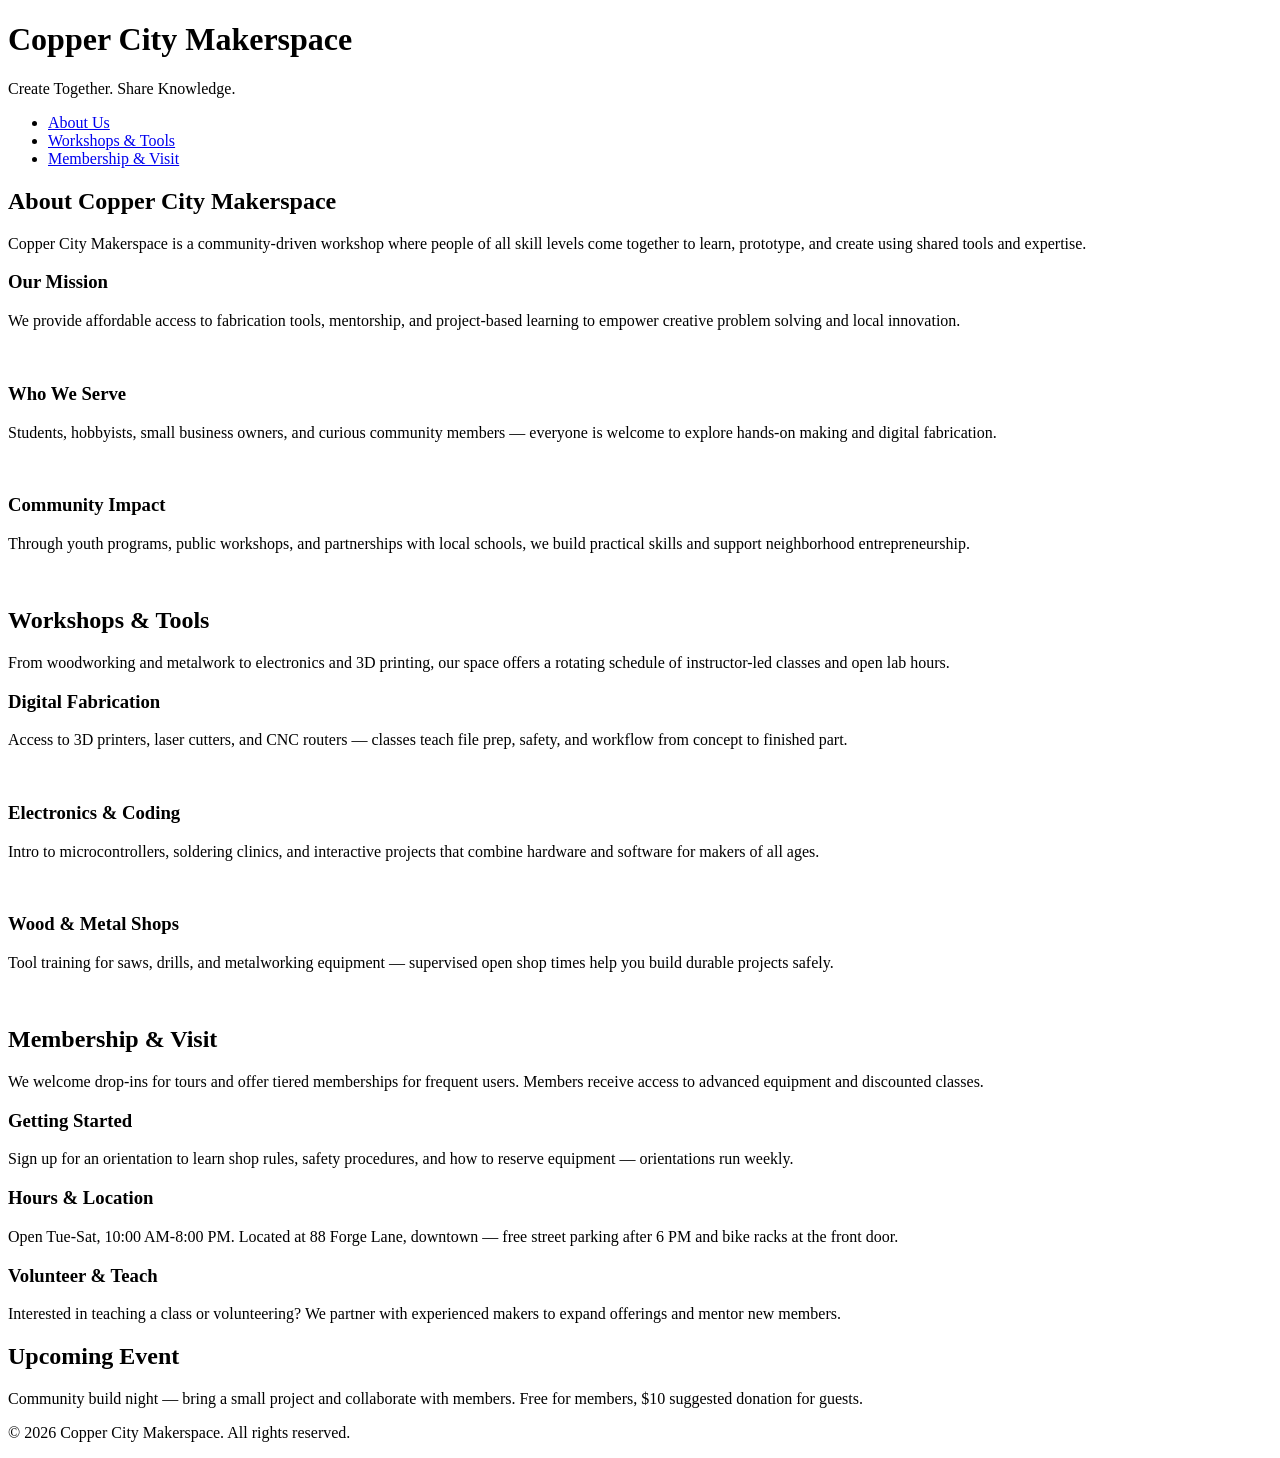
==== index.html @ 6b896163 "Added new pages" ====
<!DOCTYPE html>
<html lang="en">
<head>
    <meta charset="UTF-8">
    <meta name="viewport" content="width=device-width, initial-scale=1.0">
    <link rel="stylesheet" href="styles.css">
    <title>Copper City Makerspace</title>
</head>
<body>
    <header>
        <h1>Copper City Makerspace</h1>
        <p>Create Together. Share Knowledge.</p>
    </header>
<nav>
    <ul>
        <li><a href="about.html">About Us</a></li>
        <li><a href="workshops.html">Workshops & Tools</a></li>
        <li><a href="memberships.html">Membership & Visit</a></li>
    </ul>
</nav>
<main>
    <section id="about">
        <h2>About Copper City Makerspace</h2>
        <p>Copper City Makerspace is a community-driven workshop where people of all skill levels come together to learn, prototype, and create using shared tools and expertise.</p>
        <div class="card-row">
            <section>
                <h3>Our Mission</h3>
                <p>We provide affordable access to fabrication tools, mentorship, and project-based learning to empower creative problem solving and local innovation.</p>
                <img src="images/engineering.jpg" alt="" width="300">
            </section>
            <section>
                <h3>Who We Serve</h3>
                <p>Students, hobbyists, small business owners, and curious community members — everyone is welcome to explore hands-on making and digital fabrication.</p>
                <img src="images/ideation.jpg" alt="" width="300">
            </section>
            <section>
                <h3>Community Impact</h3>
                <p>Through youth programs, public workshops, and partnerships with local schools, we build practical skills and support neighborhood entrepreneurship.</p>
                <img src="images/storytelling.jpg" alt="" width="300">
            </section>
        </div>
    </section>
    <section id="workshops">
        <h2>Workshops & Tools</h2>
        <p>From woodworking and metalwork to electronics and 3D printing, our space offers a rotating schedule of instructor-led classes and open lab hours.</p>
        <div class="card-row">
            <section>
                <h3>Digital Fabrication</h3>
                <p>Access to 3D printers, laser cutters, and CNC routers — classes teach file prep, safety, and workflow from concept to finished part.</p>
                <img src="images/3Dprinter.jpg" alt="" width="300">
            </section>
            <section>
                <h3>Electronics & Coding</h3>
                <p>Intro to microcontrollers, soldering clinics, and interactive projects that combine hardware and software for makers of all ages.</p>
                <img src="images/microcontroller.jpg" alt="" width="300">
            </section>
            <section>
                <h3>Wood & Metal Shops</h3>
                <p>Tool training for saws, drills, and metalworking equipment — supervised open shop times help you build durable projects safely.</p>
                <img src="images/metalworking.jpg" alt="" width="300">
            </section>
        </div>
    </section>
    <section id="memberships">
        <h2>Membership & Visit</h2>
        <p>We welcome drop-ins for tours and offer tiered memberships for frequent users. Members receive access to advanced equipment and discounted classes.</p>
        <div class="card-row"> 
            <section>
                <h3>Getting Started</h3>
                <p>Sign up for an orientation to learn shop rules, safety procedures, and how to reserve equipment — orientations run weekly.</p>
            </section>
            <section>
                <h3>Hours & Location</h3>
                <p>Open Tue-Sat, 10:00 AM-8:00 PM. Located at 88 Forge Lane, downtown — free street parking after 6 PM and bike racks at the front door.</p>
            </section>
            <section>
                <h3>Volunteer & Teach</h3>
                <p>Interested in teaching a class or volunteering? We partner with experienced makers to expand offerings and mentor new members.</p>
            </section>
        </div>
    </section>
</main>
<aside>
    <h2>Upcoming Event</h2>
    <p>Community build night — bring a small project and collaborate with members. Free for members, $10 suggested donation for guests.</p>
</aside>
<footer>
    <p>&copy; 2026 Copper City Makerspace. All rights reserved.</p>
</footer>
</body>
</html>
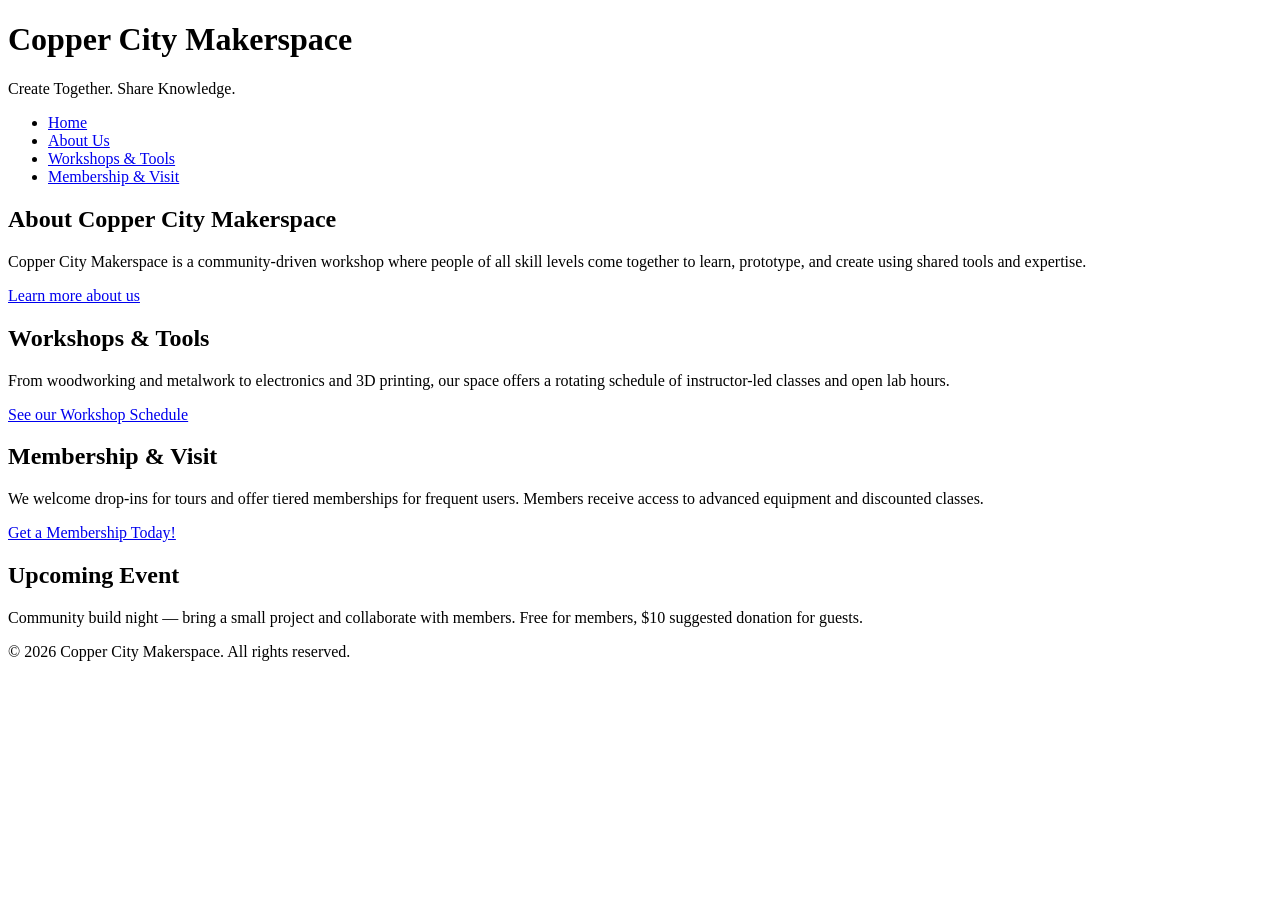
==== commit a6c87b66: "next iteration of html complete" ====
--- a/index.html
+++ b/index.html
@@ -13,71 +13,27 @@
     </header>
 <nav>
     <ul>
+        <li><a href="index.html">Home</a></li>
         <li><a href="about.html">About Us</a></li>
         <li><a href="workshops.html">Workshops & Tools</a></li>
         <li><a href="memberships.html">Membership & Visit</a></li>
     </ul>
 </nav>
 <main>
-    <section id="about">
+     <section id="about">
         <h2>About Copper City Makerspace</h2>
         <p>Copper City Makerspace is a community-driven workshop where people of all skill levels come together to learn, prototype, and create using shared tools and expertise.</p>
-        <div class="card-row">
-            <section>
-                <h3>Our Mission</h3>
-                <p>We provide affordable access to fabrication tools, mentorship, and project-based learning to empower creative problem solving and local innovation.</p>
-                <img src="images/engineering.jpg" alt="" width="300">
-            </section>
-            <section>
-                <h3>Who We Serve</h3>
-                <p>Students, hobbyists, small business owners, and curious community members — everyone is welcome to explore hands-on making and digital fabrication.</p>
-                <img src="images/ideation.jpg" alt="" width="300">
-            </section>
-            <section>
-                <h3>Community Impact</h3>
-                <p>Through youth programs, public workshops, and partnerships with local schools, we build practical skills and support neighborhood entrepreneurship.</p>
-                <img src="images/storytelling.jpg" alt="" width="300">
-            </section>
-        </div>
+        <a href="about.html">Learn more about us</a>
     </section>
     <section id="workshops">
-        <h2>Workshops & Tools</h2>
-        <p>From woodworking and metalwork to electronics and 3D printing, our space offers a rotating schedule of instructor-led classes and open lab hours.</p>
-        <div class="card-row">
-            <section>
-                <h3>Digital Fabrication</h3>
-                <p>Access to 3D printers, laser cutters, and CNC routers — classes teach file prep, safety, and workflow from concept to finished part.</p>
-                <img src="images/3Dprinter.jpg" alt="" width="300">
-            </section>
-            <section>
-                <h3>Electronics & Coding</h3>
-                <p>Intro to microcontrollers, soldering clinics, and interactive projects that combine hardware and software for makers of all ages.</p>
-                <img src="images/microcontroller.jpg" alt="" width="300">
-            </section>
-            <section>
-                <h3>Wood & Metal Shops</h3>
-                <p>Tool training for saws, drills, and metalworking equipment — supervised open shop times help you build durable projects safely.</p>
-                <img src="images/metalworking.jpg" alt="" width="300">
-            </section>
-        </div>
-    </section>
+            <h2>Workshops & Tools</h2>
+            <p>From woodworking and metalwork to electronics and 3D printing, our space offers a rotating schedule of instructor-led classes and open lab hours.</p>
+            <a href="workshops.html">See our Workshop Schedule</a>
+        </section>
     <section id="memberships">
         <h2>Membership & Visit</h2>
         <p>We welcome drop-ins for tours and offer tiered memberships for frequent users. Members receive access to advanced equipment and discounted classes.</p>
-        <div class="card-row"> 
-            <section>
-                <h3>Getting Started</h3>
-                <p>Sign up for an orientation to learn shop rules, safety procedures, and how to reserve equipment — orientations run weekly.</p>
-            </section>
-            <section>
-                <h3>Hours & Location</h3>
-                <p>Open Tue-Sat, 10:00 AM-8:00 PM. Located at 88 Forge Lane, downtown — free street parking after 6 PM and bike racks at the front door.</p>
-            </section>
-            <section>
-                <h3>Volunteer & Teach</h3>
-                <p>Interested in teaching a class or volunteering? We partner with experienced makers to expand offerings and mentor new members.</p>
-            </section>
-        </div>
+        <a href="memberships.html">Get a Membership Today!</a>
     </section>
 </main>
 <aside>
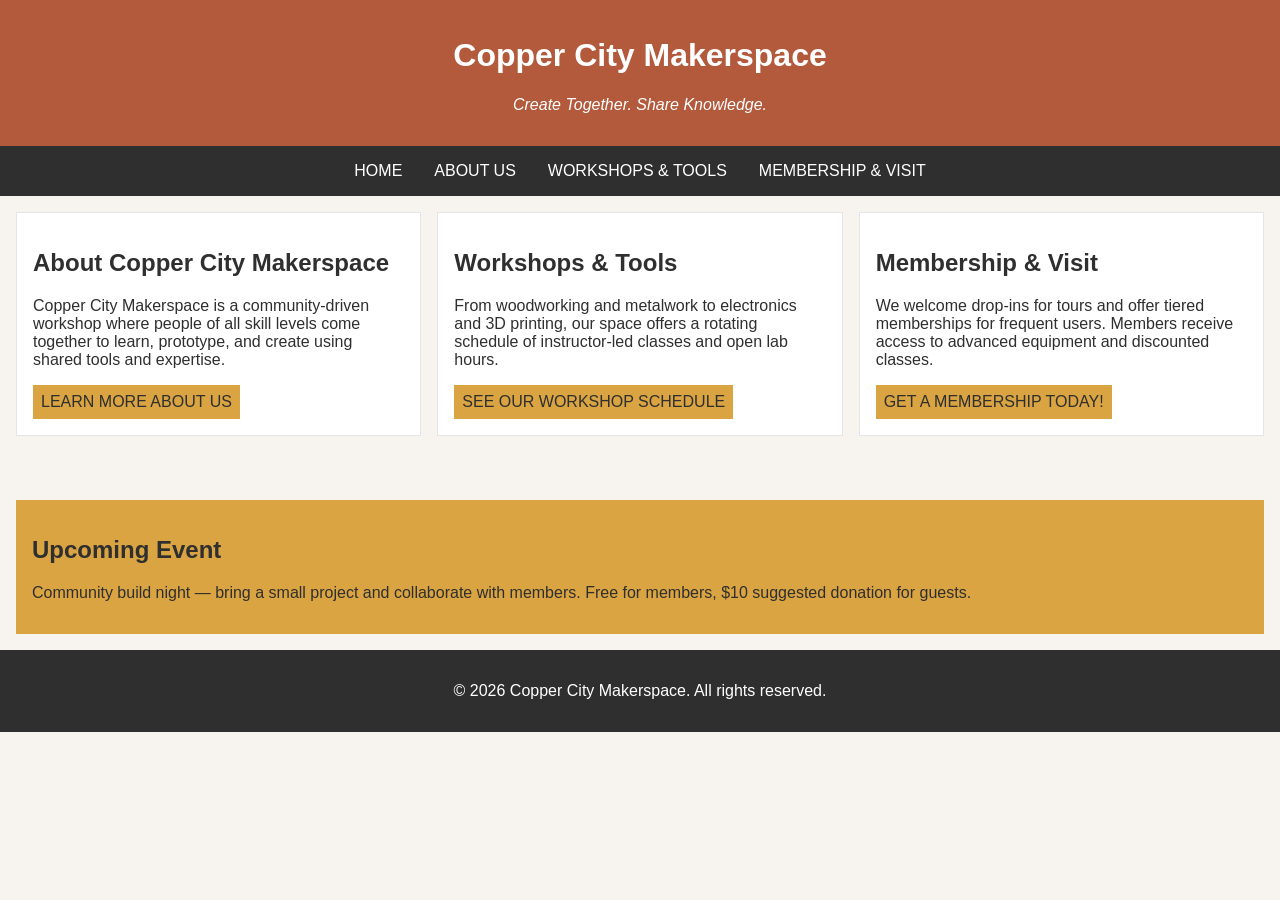
==== commit 82af2ca9: "Completed iteration for multipage site" ====
--- a/index.html
+++ b/index.html
@@ -7,10 +7,10 @@
     <title>Copper City Makerspace</title>
 </head>
 <body>
-    <header>
-        <h1>Copper City Makerspace</h1>
-        <p>Create Together. Share Knowledge.</p>
-    </header>
+<header>
+    <h1>Copper City Makerspace</h1>
+    <p>Create Together. Share Knowledge.</p>
+</header>
 <nav>
     <ul>
         <li><a href="index.html">Home</a></li>
@@ -19,7 +19,7 @@
         <li><a href="memberships.html">Membership & Visit</a></li>
     </ul>
 </nav>
-<main>
+<main class ="card-row">
      <section id="about">
         <h2>About Copper City Makerspace</h2>
         <p>Copper City Makerspace is a community-driven workshop where people of all skill levels come together to learn, prototype, and create using shared tools and expertise.</p>
--- a/styles.css
+++ b/styles.css
@@ -0,0 +1,122 @@
+/* =====  CSS by Christina Carrasquilla, updated by Kelly Thomas-Cutshaw =====  */
+
+/* ===== Color Palette 
+
+Copper:#B35A3C
+Charcoal:#2F2F2F
+Light Background:#F7F4EF
+Card Background:#FFFFFF
+Soft Gold:#D9A441
+Border:#E5E5E5
+
+===== */
+
+/* ===== GLOBAL (Base) Styles ===== */
+
+body {
+    font-family: Arial, sans-serif;
+    margin: 0;
+    background-color: #F7F4EF;
+    color: #2F2F2F;
+    display: grid;
+    grid-template-columns: 1fr;
+}
+
+header {
+    background-color: #B35A3C;
+    color: white;
+    text-align: center;
+    padding: 1rem;
+}
+
+header img {
+    margin-top: 0.5rem;
+}
+header p {
+    font-style:italic;
+}
+nav {
+    background-color: #2F2F2F;
+    padding:.5rem;
+}
+
+nav ul {
+    list-style: none;
+    margin: 0;
+    padding: 0;
+}
+
+nav a {
+    color: white;
+    text-decoration: none;
+    padding: 0.5rem;
+    display: inline-block;
+    text-transform:uppercase;
+}
+
+nav a:hover {
+    background-color: #B35A3C;
+}
+
+main {
+    padding: 1rem;
+}
+main a {
+    background-color: #D9A441;
+    color: #2F2F2F;
+    text-decoration: none;
+    padding: 0.5rem;
+    display: inline-block;
+    text-transform:uppercase;
+}
+
+main a:hover {
+    background-color: #B35A3C;
+    color: white;
+}
+
+section {
+    margin-bottom: 2rem;
+}
+
+.card-row section {
+    background-color: white;
+    border: 1px solid #E5E5E5;
+    padding: 1rem;
+}
+
+img {
+    display: block;
+    margin-top: 0.5rem;
+    max-width: 100%;
+}
+
+aside {
+    background-color: #D9A441;
+    padding: 1rem;
+    margin: 1rem;
+}
+
+footer {
+    background-color: #2F2F2F;
+    color: white;
+    text-align: center;
+    padding: 1rem;
+}
+/* ===== MEDIA QUERIES (MEDIUM) ===== */
+@media screen and (min-width: 817px) {
+    nav ul {
+    display: flex;
+    justify-content: center;
+    gap: 1rem;
+    } 
+
+    .card-row {
+        display: flex;
+        gap: 1rem;
+    }
+
+    .card-row section {
+        width: 30%;
+    }
+}
